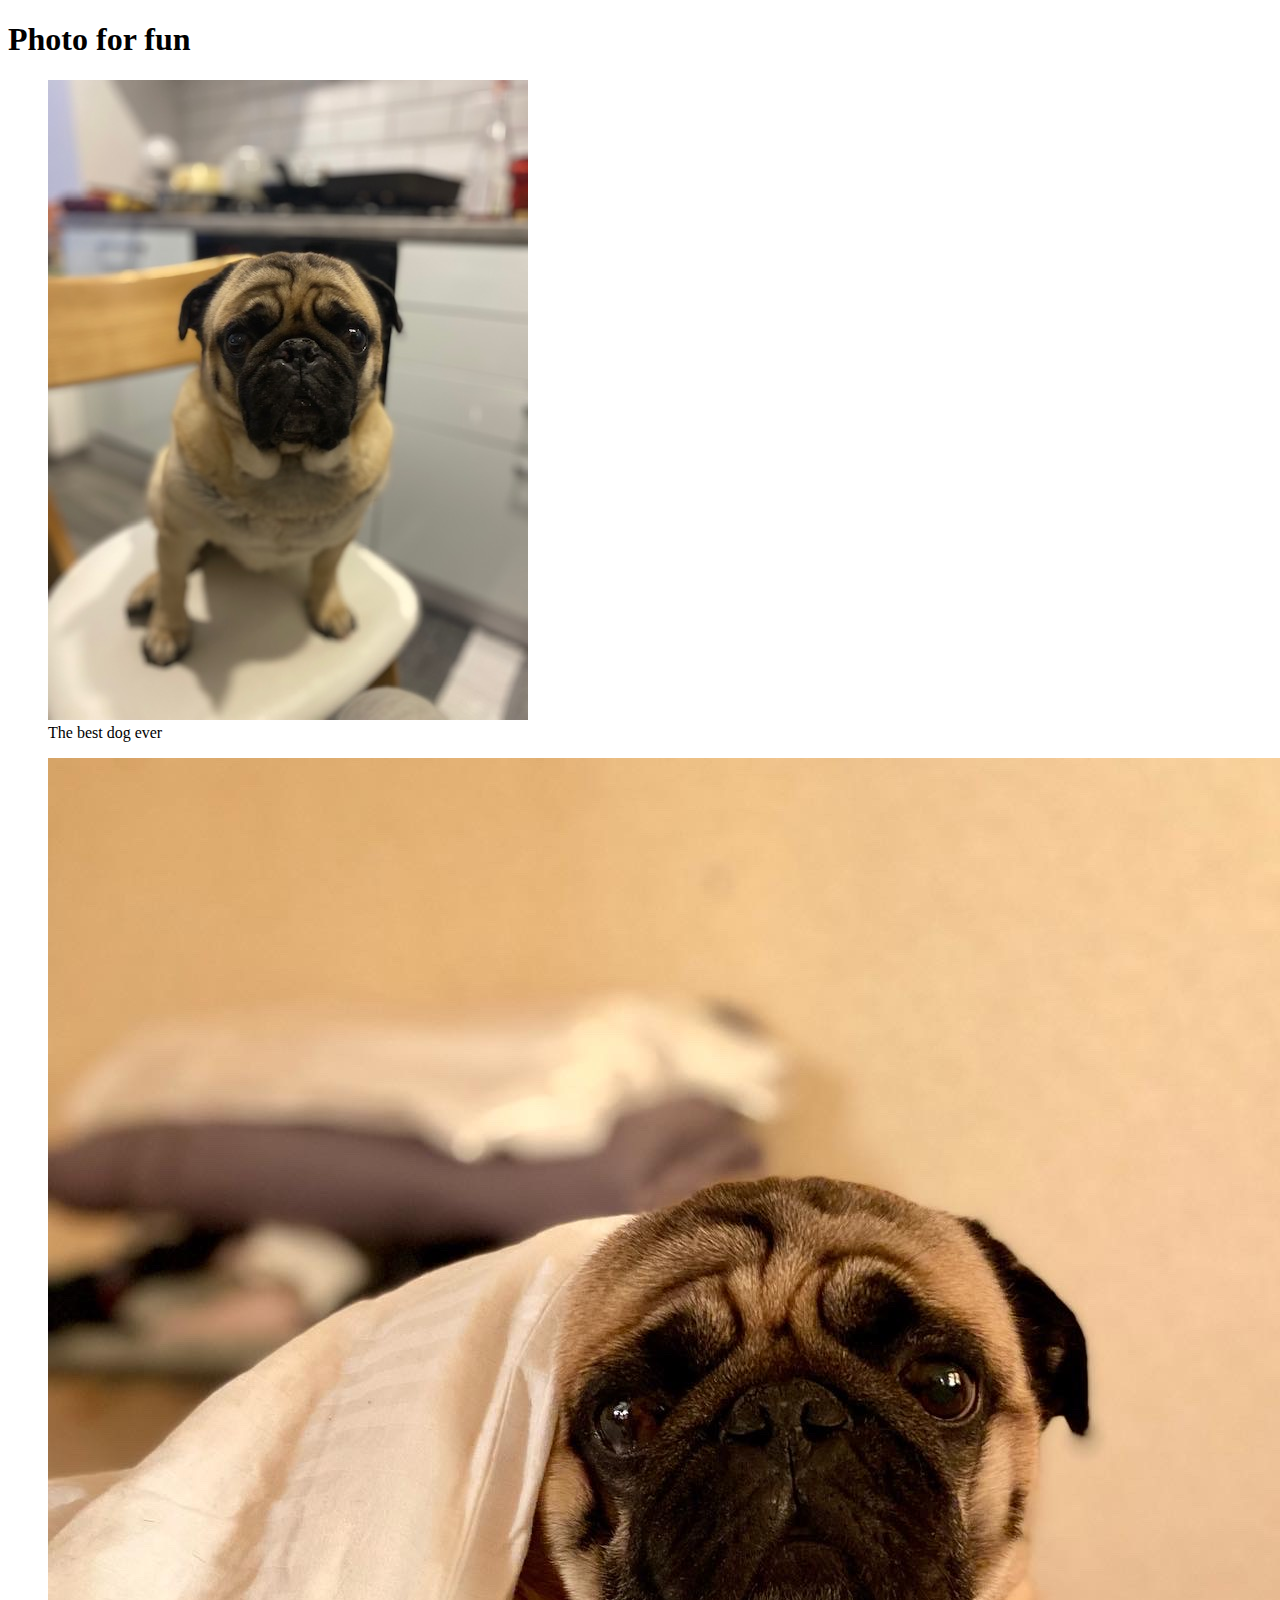
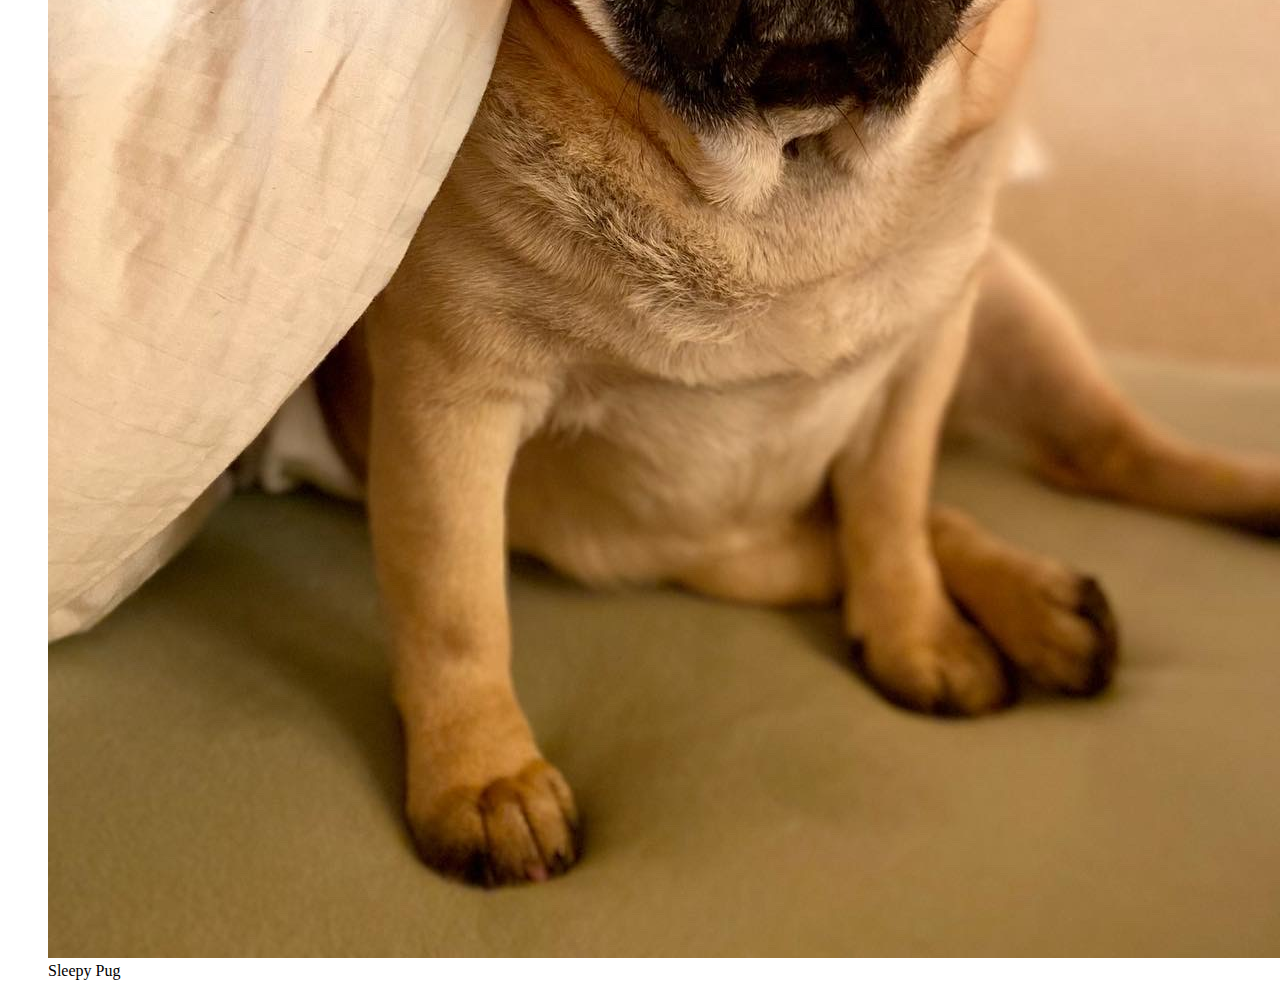
==== pages/gallery.html @ 0286040e "Gallery page added" ====
<!DOCTYPE html>
<html lang="en">

<head>
    <meta charset="UTF-8">
    <meta http-equiv="X-UA-Compatible" content="IE=edge">
    <meta name="viewport" content="width=device-width, initial-scale=1.0">
    <title>Gallery</title>
</head>

<body>
    <h1>Photo for fun</h1>
    <figure>
        <img src="../assets/images/bruno.jpg" alt="pug-on-chair">
        <figcaption>The best dog ever</figcaption>
    </figure>
    <figure>
        <img src="../assets/images/bruno11.JPG" alt="pug-on-the-bed">
        <figcaption>Sleepy Pug</figcaption>
    </figure>



</body>

</html>
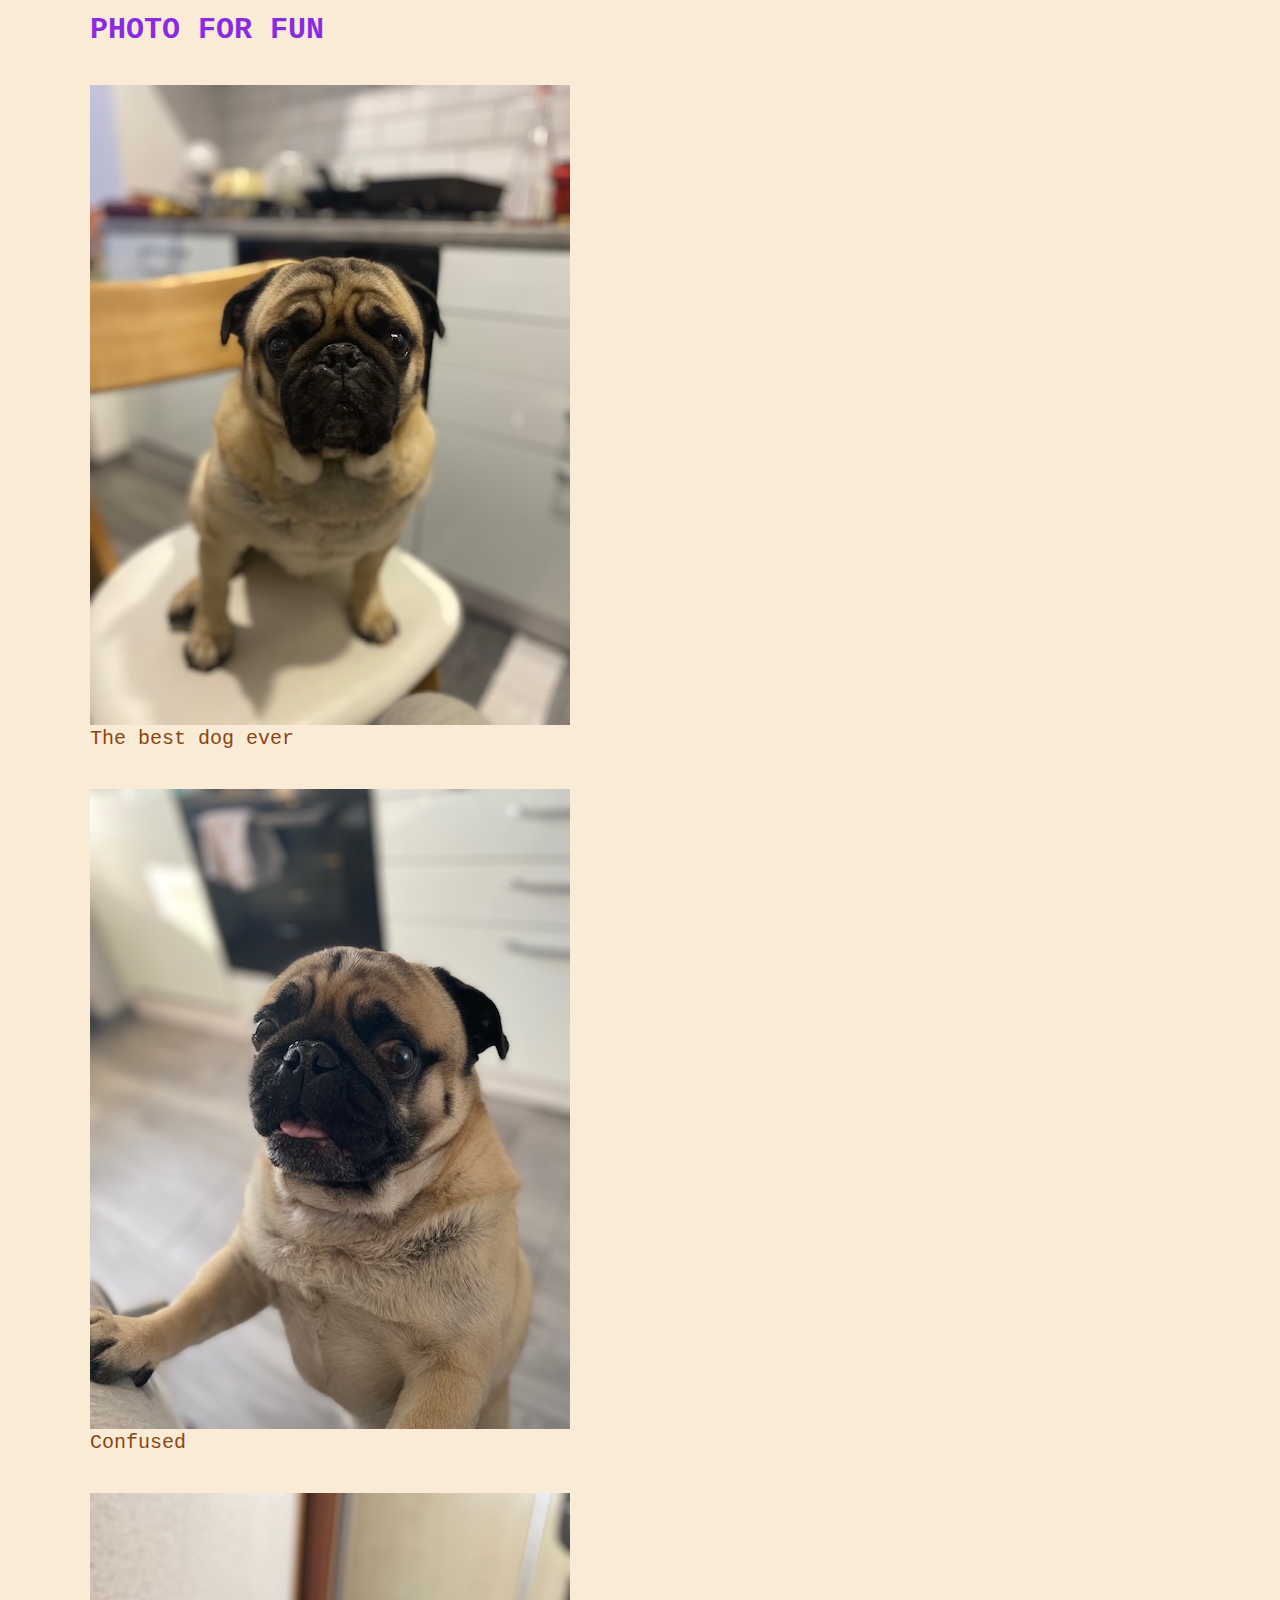
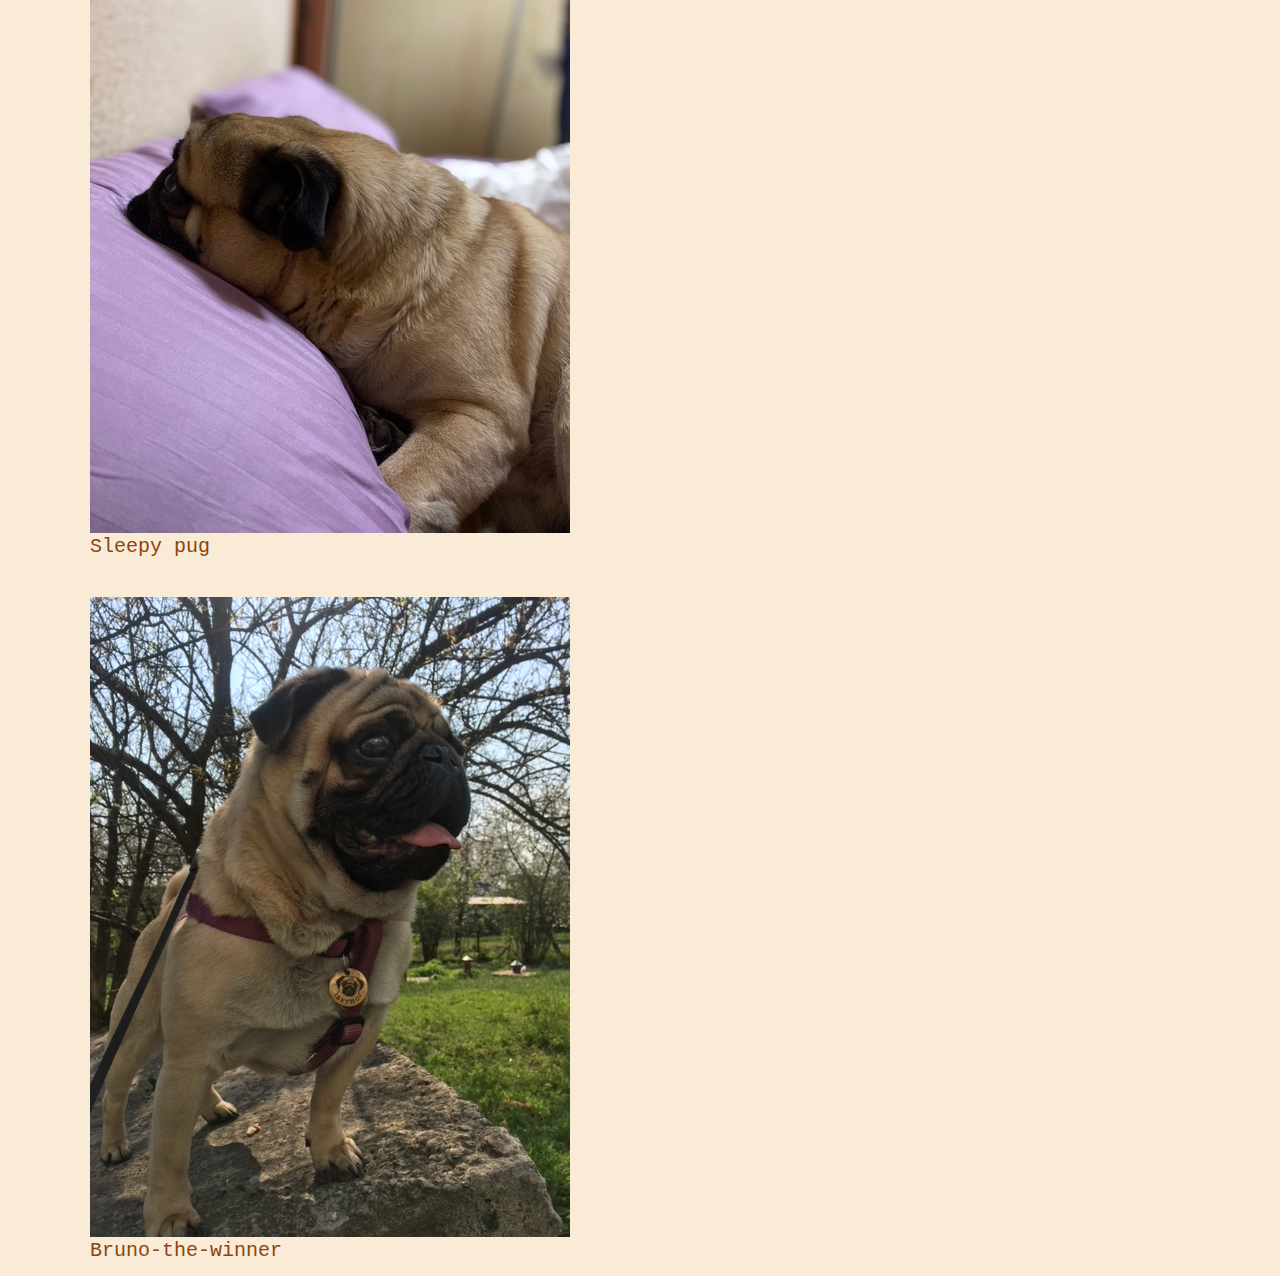
==== commit b5cf7329: "Main styles added" ====
--- a/pages/gallery.html
+++ b/pages/gallery.html
@@ -6,18 +6,34 @@
     <meta http-equiv="X-UA-Compatible" content="IE=edge">
     <meta name="viewport" content="width=device-width, initial-scale=1.0">
     <title>Gallery</title>
+    <link rel="stylesheet" href="../styles/reset.css">
+    <link rel="stylesheet" href="../styles/main.css">
 </head>
 
 <body>
-    <h1>Photo for fun</h1>
-    <figure>
-        <img src="../assets/images/bruno.jpg" alt="pug-on-chair">
-        <figcaption>The best dog ever</figcaption>
-    </figure>
-    <figure>
-        <img src="../assets/images/bruno11.JPG" alt="pug-on-the-bed">
-        <figcaption>Sleepy Pug</figcaption>
-    </figure>
+    <div class="page-wrap">
+        <div class="container-lg">
+            <h1>Photo for fun</h1>
+            <main>
+                <figure>
+                    <img src="../assets/images/bruno.jpg" alt="pug-on-chair">
+                    <figcaption>The best dog ever</figcaption>
+                </figure>
+                <figure>
+                    <img src="../assets/images/bruno21.jpg" alt="confused-pug">
+                    <figcaption>Confused</figcaption>
+                </figure>
+                <figure>
+                    <img src="../assets/images/bruno23.jpg" alt="sleepy-pug">
+                    <figcaption>Sleepy pug</figcaption>
+                </figure>
+                <figure><img src="../assets/images/bruno7.JPG" alt="pug-the-winner">
+                    <figcaption> Bruno-the-winner</figcaption>
+                </figure>
+            </main>
+        </div>
+    </div>
+
 
 
 
--- a/styles/main.css
+++ b/styles/main.css
@@ -0,0 +1,34 @@
+body {
+    font-family: 'Courier New', Courier, monospace;
+}
+
+.page-wrap {
+    background-color: antiquewhite;
+    min-height: 100vh;
+}
+
+.container-lg {
+    max-width: 1100px;
+    width: 100%;
+    padding: 15px;
+    margin: 0 auto;
+
+}
+
+h1 {
+    color: blueviolet;
+    font-weight: 700;
+    font-size: 30px;
+    text-transform: uppercase;
+}
+
+img {
+    padding-top: 40px;
+}
+
+figcaption {
+    color: saddlebrown;
+    font-weight: 400;
+    font-size: 20px;
+
+}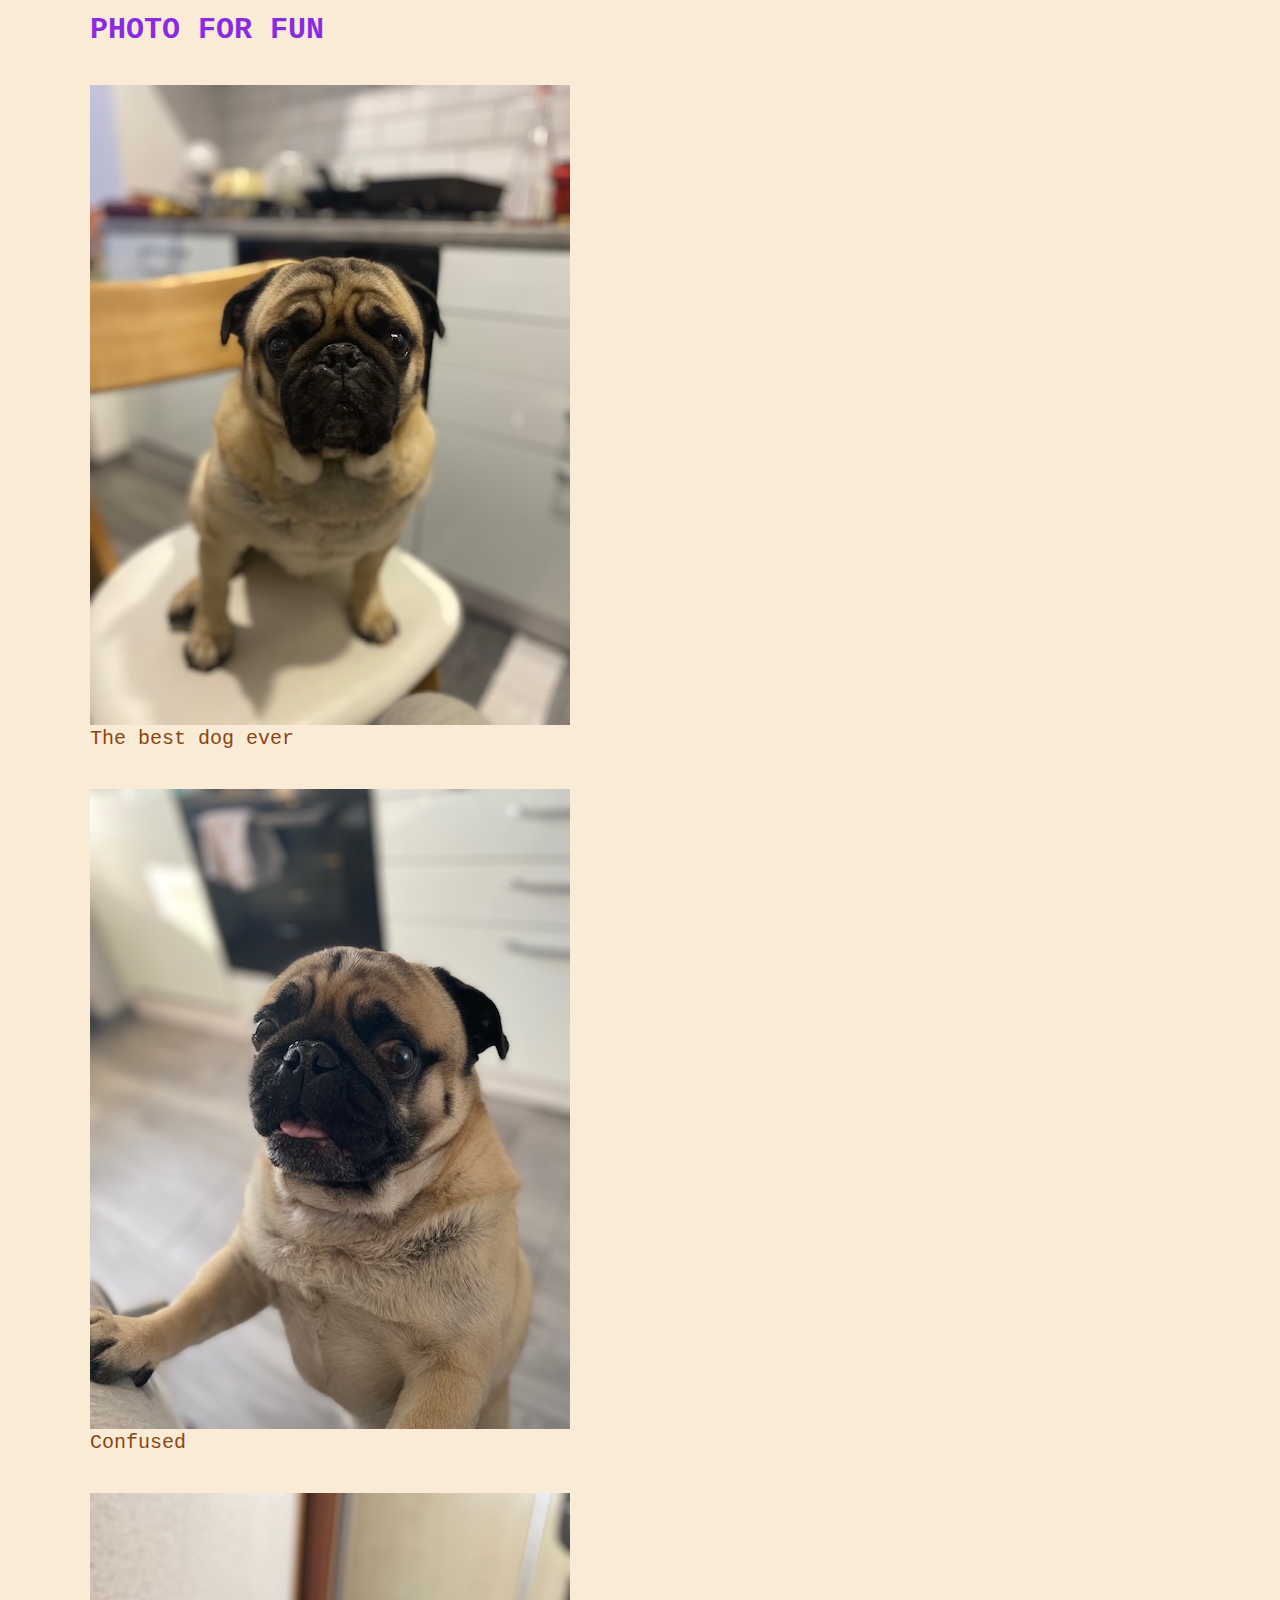
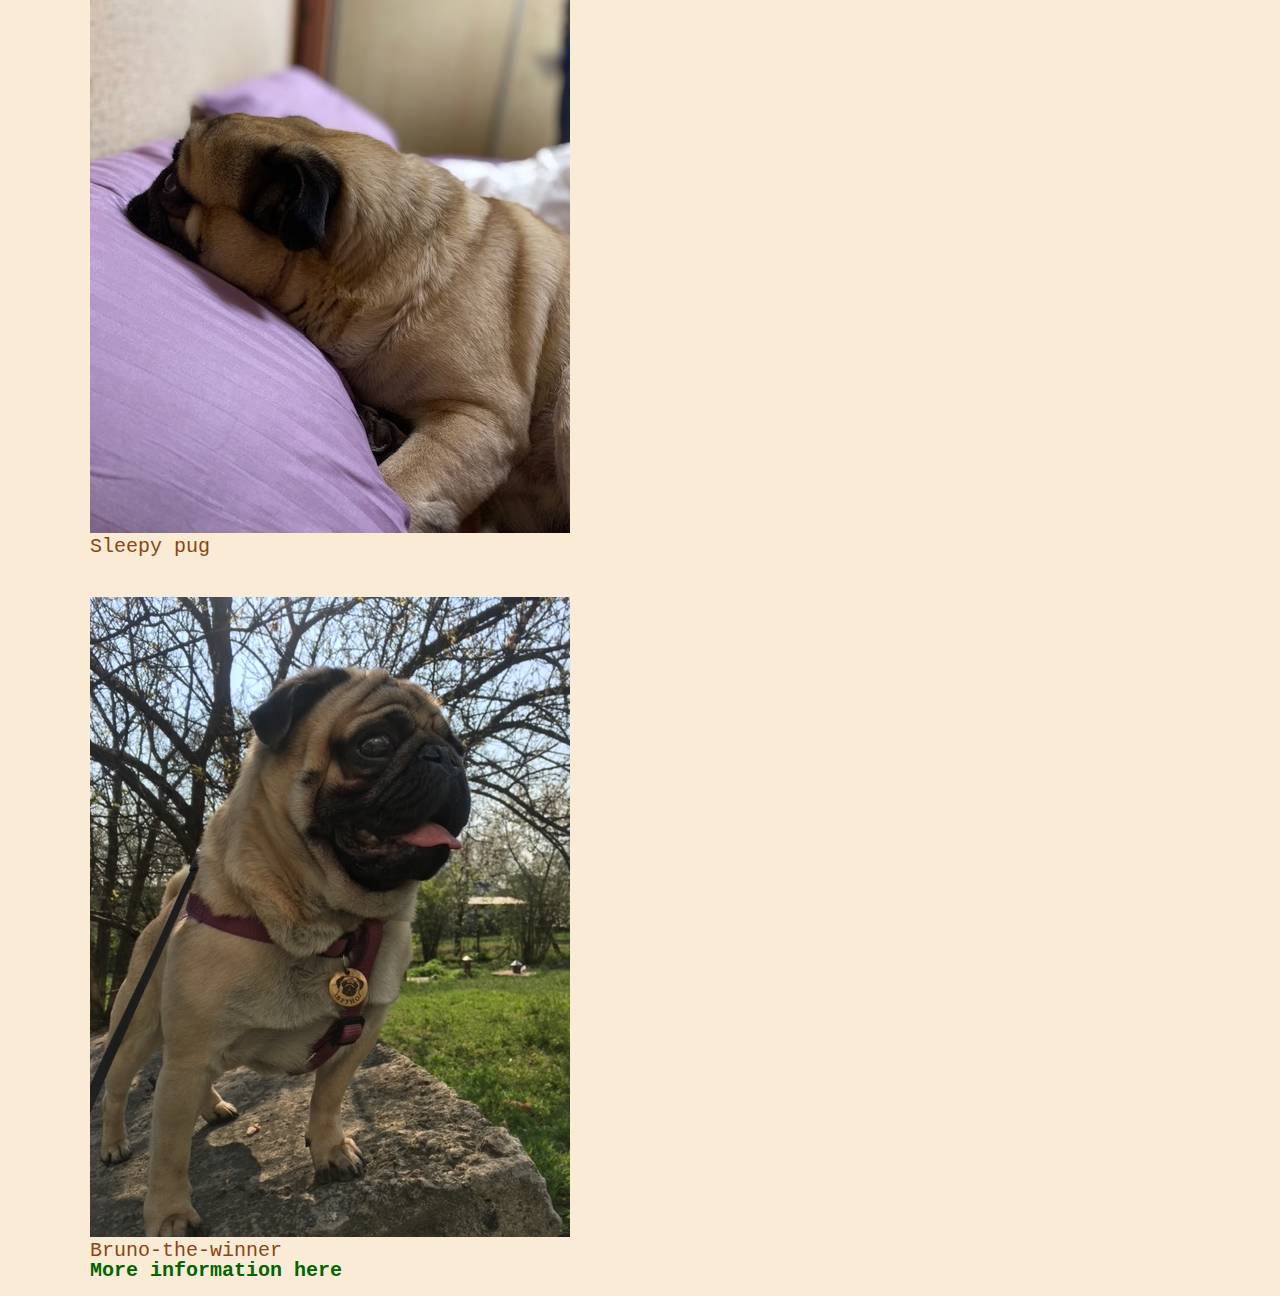
==== commit 2ecb77fe: "Final changes added" ====
--- a/pages/gallery.html
+++ b/pages/gallery.html
@@ -31,6 +31,8 @@
                     <figcaption> Bruno-the-winner</figcaption>
                 </figure>
             </main>
+            <a href="../index.html">More information here</a>
+
         </div>
     </div>
 
--- a/styles/main.css
+++ b/styles/main.css
@@ -31,4 +31,11 @@
     font-weight: 400;
     font-size: 20px;
 
+}
+
+a {
+    text-decoration: none;
+    color: darkgreen;
+    font-weight: 700;
+    font-size: 20px;
 }